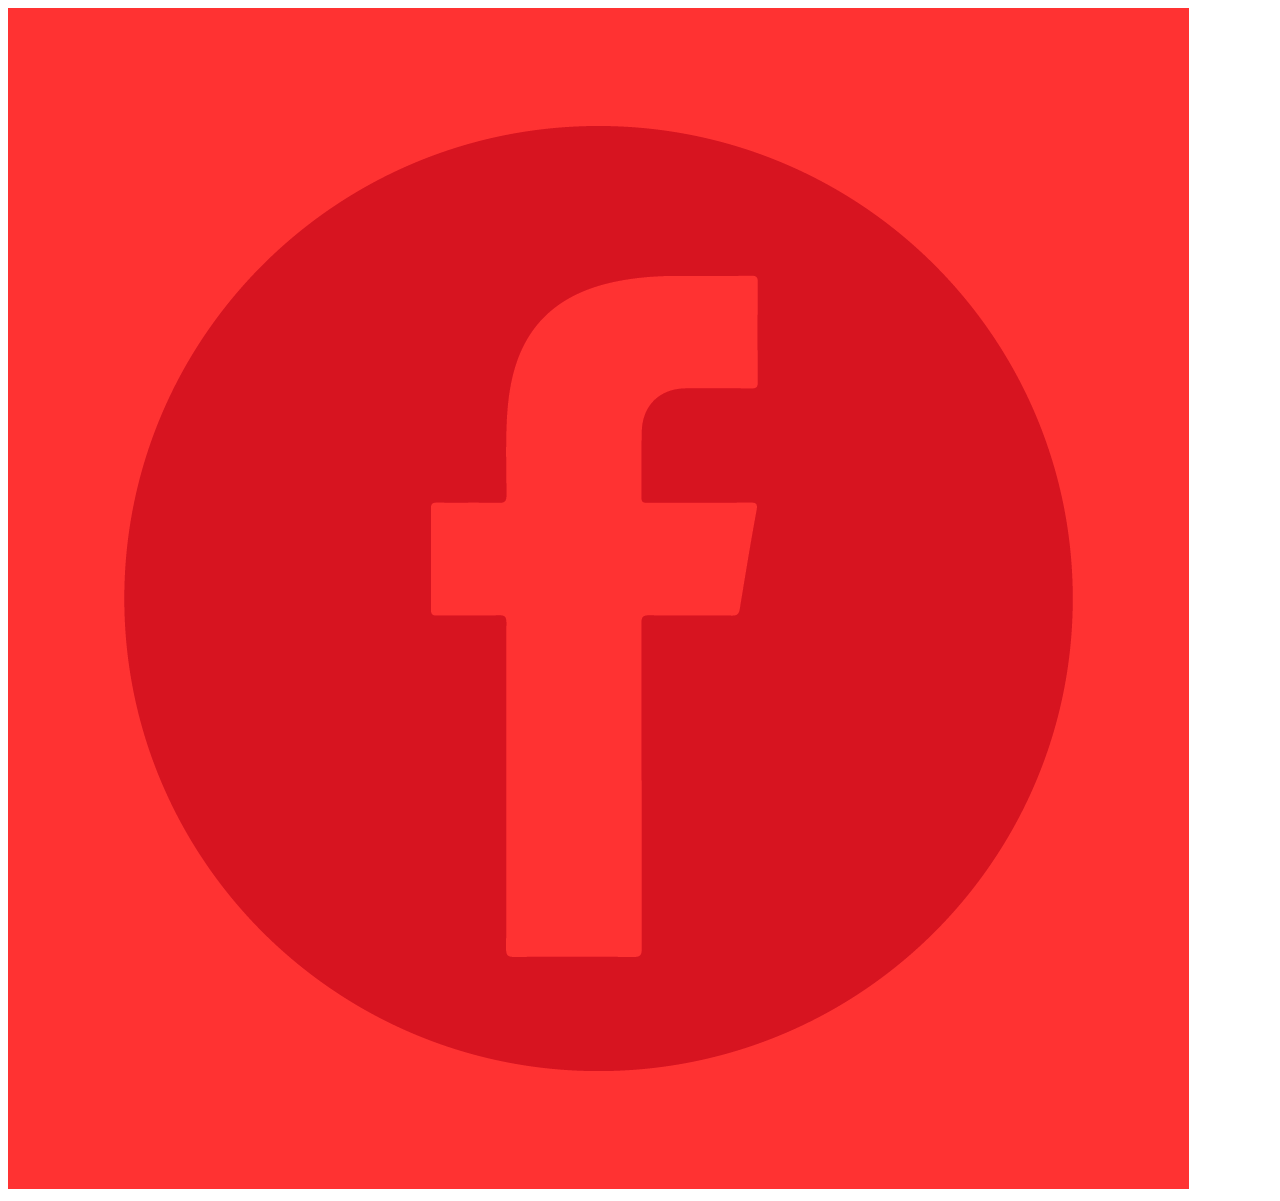
==== test.html @ 30fc1f8c "first commit" ====
<!DOCTYPE html>
<html lang="en">
<head>
    <meta charset="UTF-8">
    <meta name="viewport" content="width=device-width, initial-scale=1.0">
    <title>Red Colorized Image</title>
    <style>
        /* Container for the image and overlay */
        .image-container {
            position: relative;
            display: inline-block;
        }

        /* Add a class to the image for styling */
        .colorized-image {
            /* Ensure the image fills the container */
            width: 100%;
            height: auto;
            display: block;
        }

        /* Overlay with the red color */
        .color-overlay {
            position: absolute;
            top: 0;
            left: 0;
            width: 100%;
            height: 100%;
            background-color: rgba(255, 0, 0, 0.803); /* Red color with 50% opacity */
        }
    </style>
</head>
<body>

    <!-- Your page content goes here -->

    <!-- Container for the image and overlay -->
    <div class="image-container">
        <!-- Image with the overlay -->
        <img src="image/logo/Facebook.png" alt="Red Colorized Image" class="colorized-image">
        <!-- Overlay with the red color -->
        <div class="color-overlay"></div>
    </div>

    <!-- More content on the page -->

</body>
</html>
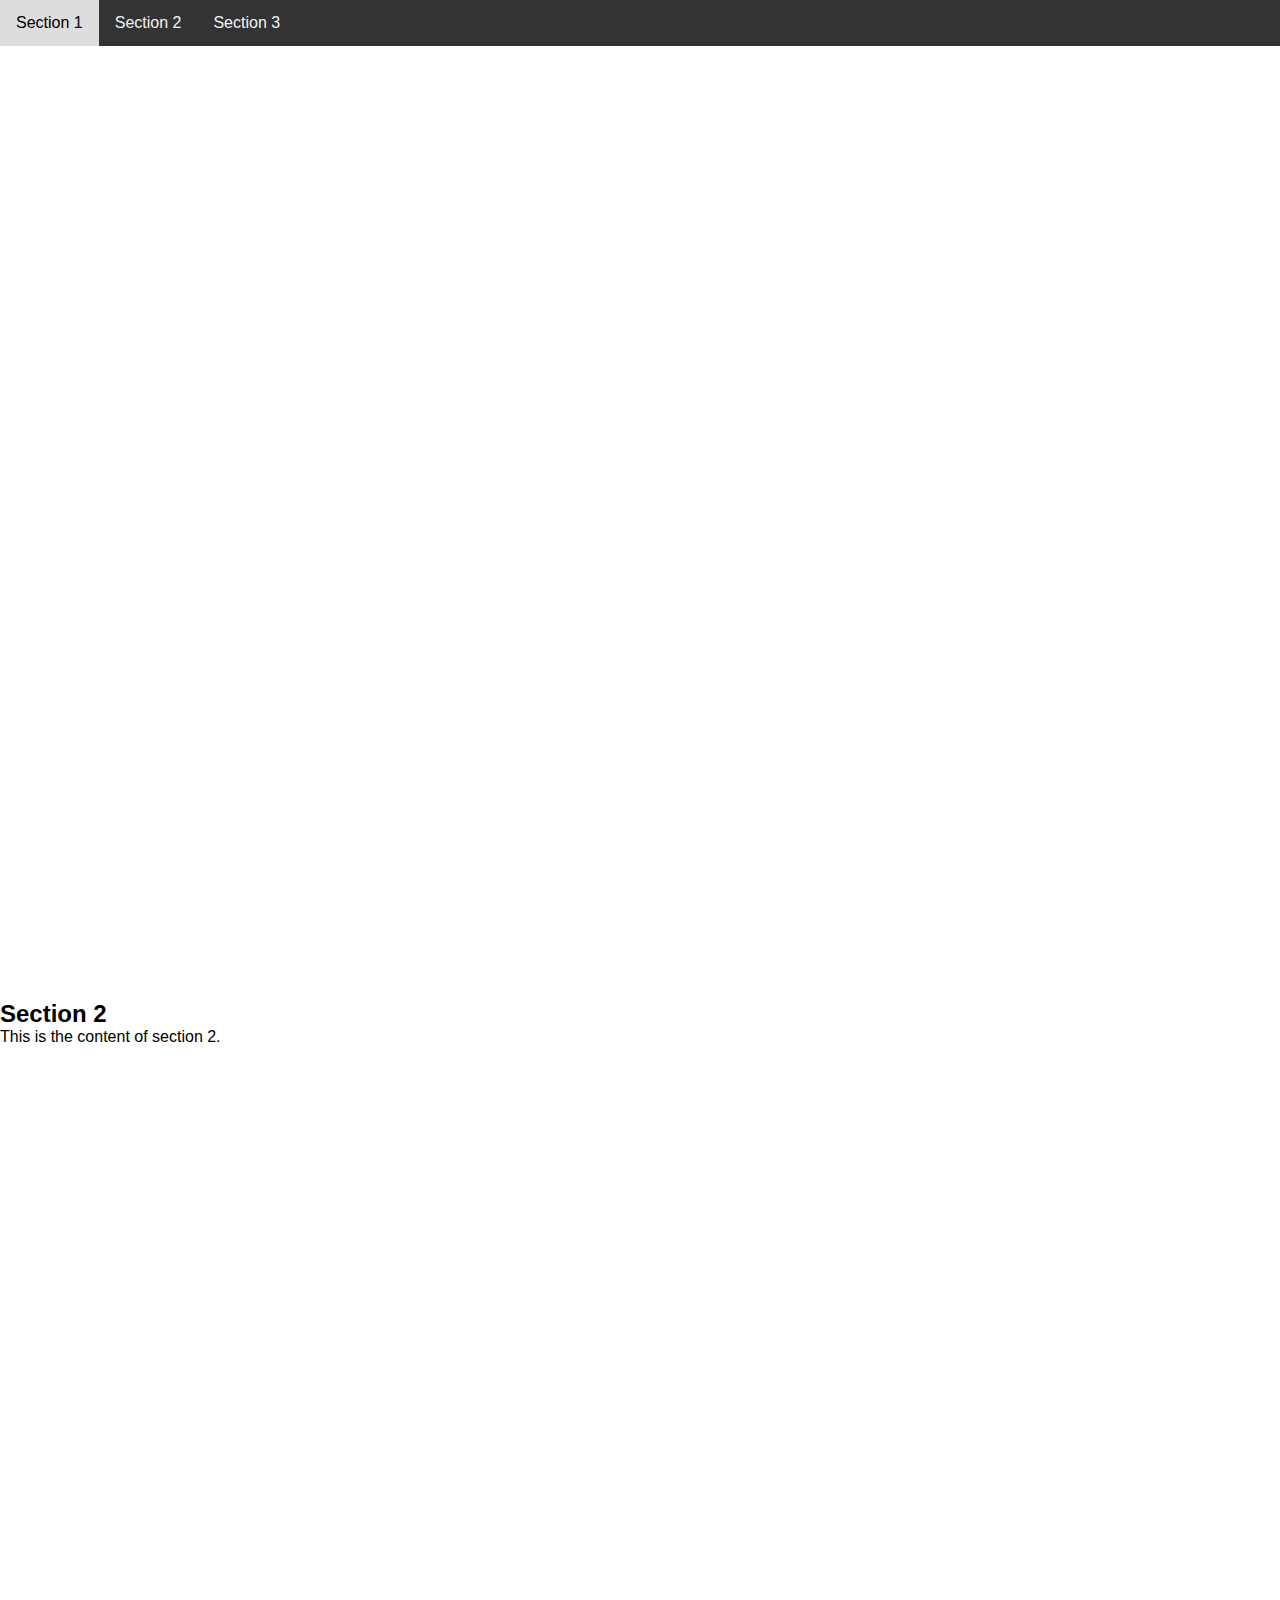
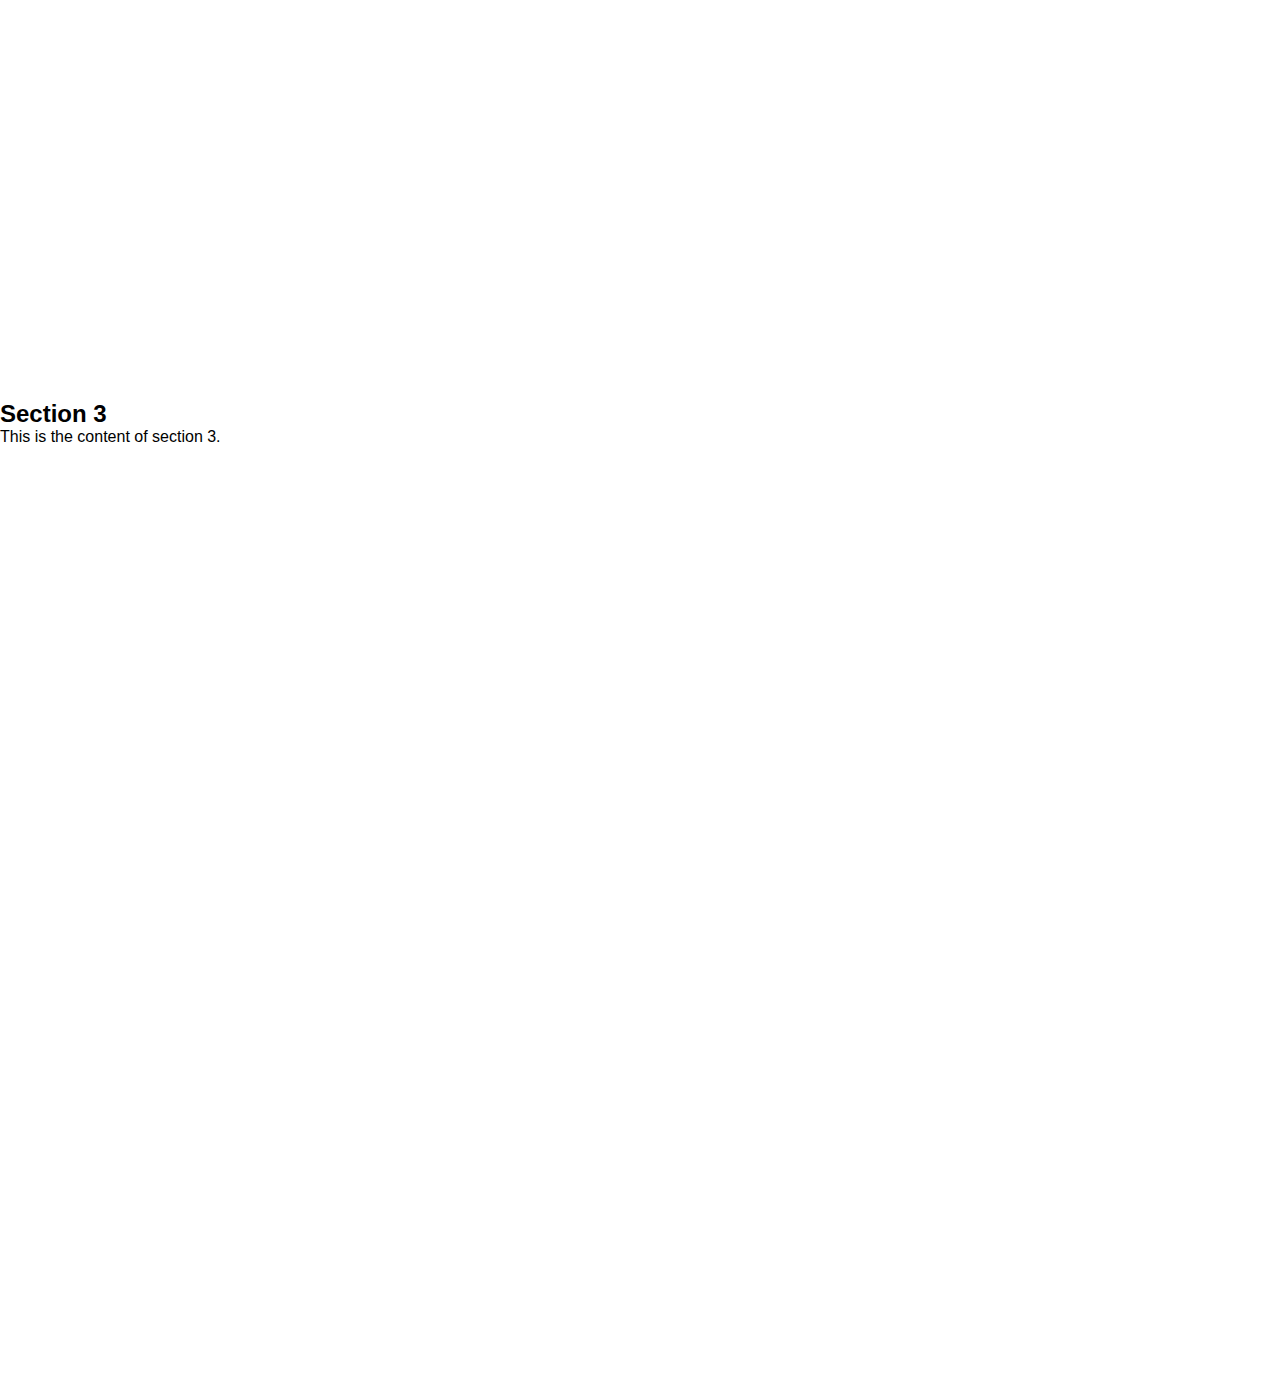
==== commit 8366f56f: "first commit" ====
--- a/test.html
+++ b/test.html
@@ -3,46 +3,91 @@
 <head>
     <meta charset="UTF-8">
     <meta name="viewport" content="width=device-width, initial-scale=1.0">
-    <title>Red Colorized Image</title>
     <style>
-        /* Container for the image and overlay */
-        .image-container {
-            position: relative;
-            display: inline-block;
+        *{
+            padding: 0;
+            margin: 0;
+        }
+        body {
+            margin: 0;
+            font-family: Arial, sans-serif;
         }
 
-        /* Add a class to the image for styling */
-        .colorized-image {
-            /* Ensure the image fills the container */
+        nav {
+            background-color: #333;
+            position: fixed;
             width: 100%;
-            height: auto;
-            display: block;
         }
 
-        /* Overlay with the red color */
-        .color-overlay {
-            position: absolute;
-            top: 0;
-            left: 0;
-            width: 100%;
-            height: 100%;
-            background-color: rgba(255, 0, 0, 0.803); /* Red color with 50% opacity */
+        nav a {
+            float: left;
+            display: block;
+            color: #f2f2f2;
+            text-align: center;
+            padding: 14px 16px;
+            text-decoration: none;
+        }
+
+        nav a:hover {
+            background-color: #ddd;
+            color: black;
+        }
+
+        nav a.active {
+            color: #ff0000; /* Change this to the desired color for the active link */
+        }
+
+        section {
+            height: 1000px; /* Add some height to create a scrollable page */
         }
     </style>
 </head>
 <body>
 
-    <!-- Your page content goes here -->
+<nav>
+    <a href="#section1" class="nav-link">Section 1</a>
+    <a href="#section2" class="nav-link">Section 2</a>
+    <a href="#section3" class="nav-link">Section 3</a>
+</nav>
 
-    <!-- Container for the image and overlay -->
-    <div class="image-container">
-        <!-- Image with the overlay -->
-        <img src="image/logo/Facebook.png" alt="Red Colorized Image" class="colorized-image">
-        <!-- Overlay with the red color -->
-        <div class="color-overlay"></div>
-    </div>
+<section id="section1">
+    <h2>Section 1</h2>
+    <p>This is the content of section 1.</p>
+</section>
 
-    <!-- More content on the page -->
+<section id="section2">
+    <h2>Section 2</h2>
+    <p>This is the content of section 2.</p>
+</section>
+
+<section id="section3">
+    <h2>Section 3</h2>
+    <p>This is the content of section 3.</p>
+</section>
+
+<script>
+    document.addEventListener("DOMContentLoaded", function () {
+        var navLinks = document.querySelectorAll('.nav-link');
+
+        function highlightNavLink() {
+            var scrollPosition = window.scrollY || document.documentElement.scrollTop;
+
+            navLinks.forEach(function (link) {
+                var section = document.querySelector(link.getAttribute('href'));
+                var sectionTop = section.offsetTop;
+                var sectionBottom = sectionTop + section.offsetHeight;
+
+                if (scrollPosition >= sectionTop && scrollPosition < sectionBottom) {
+                    link.classList.add('active');
+                } else {
+                    link.classList.remove('active');
+                }
+            });
+        }
+
+        window.addEventListener('scroll', highlightNavLink);
+    });
+</script>
 
 </body>
 </html>
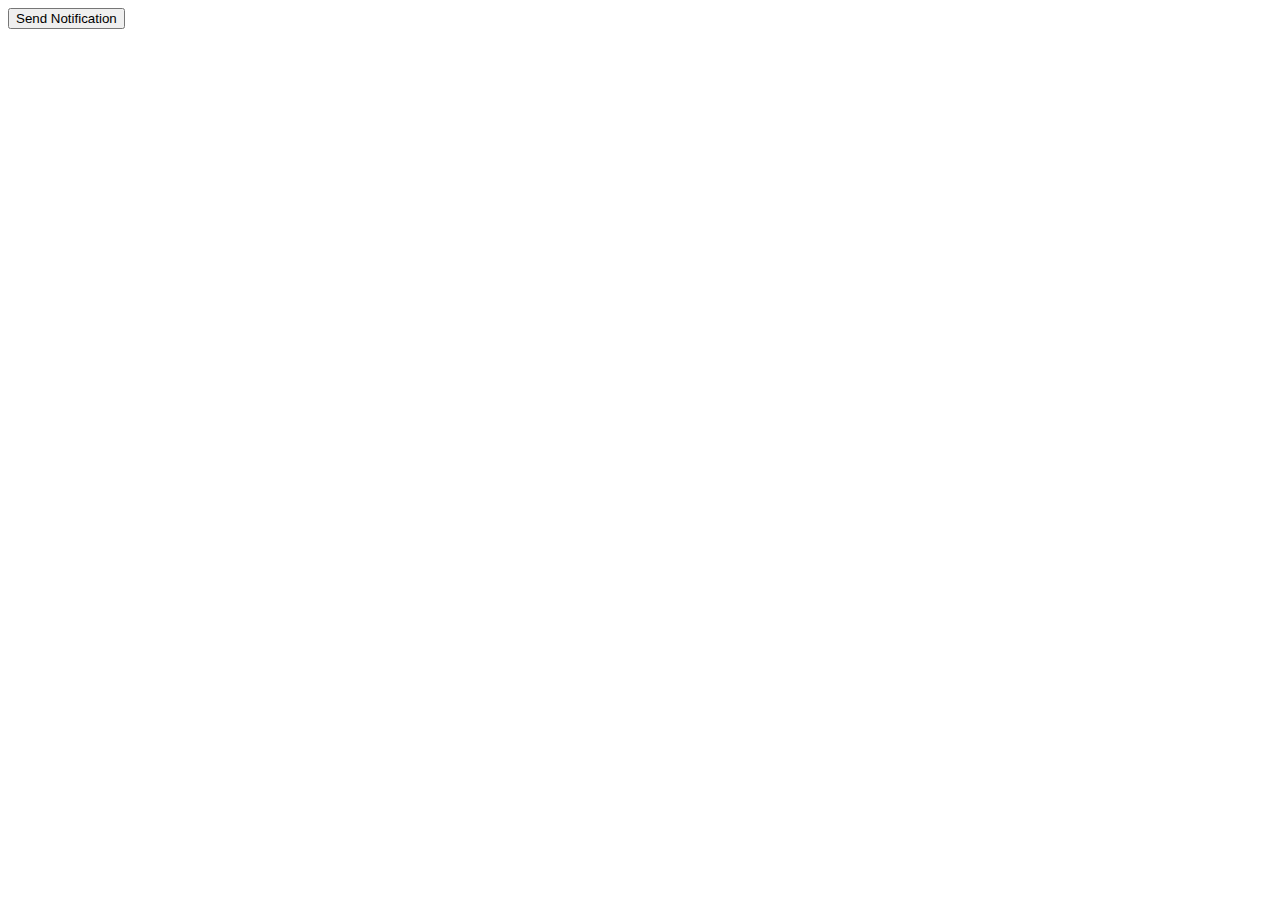
==== commit dd10f070: "first commit" ====
--- a/test.html
+++ b/test.html
@@ -1,92 +1,42 @@
 <!DOCTYPE html>
 <html lang="en">
 <head>
-    <meta charset="UTF-8">
-    <meta name="viewport" content="width=device-width, initial-scale=1.0">
-    <style>
-        *{
-            padding: 0;
-            margin: 0;
-        }
-        body {
-            margin: 0;
-            font-family: Arial, sans-serif;
-        }
-
-        nav {
-            background-color: #333;
-            position: fixed;
-            width: 100%;
-        }
-
-        nav a {
-            float: left;
-            display: block;
-            color: #f2f2f2;
-            text-align: center;
-            padding: 14px 16px;
-            text-decoration: none;
-        }
-
-        nav a:hover {
-            background-color: #ddd;
-            color: black;
-        }
-
-        nav a.active {
-            color: #ff0000; /* Change this to the desired color for the active link */
-        }
-
-        section {
-            height: 1000px; /* Add some height to create a scrollable page */
-        }
-    </style>
+  <meta charset="UTF-8">
+  <meta name="viewport" content="width=device-width, initial-scale=1.0">
+  <title>Pushbullet API Example</title>
+  <script src="https://cdn.pushbullet.com/js/pushbullet.js"></script>
 </head>
 <body>
 
-<nav>
-    <a href="#section1" class="nav-link">Section 1</a>
-    <a href="#section2" class="nav-link">Section 2</a>
-    <a href="#section3" class="nav-link">Section 3</a>
-</nav>
-
-<section id="section1">
-    <h2>Section 1</h2>
-    <p>This is the content of section 1.</p>
-</section>
-
-<section id="section2">
-    <h2>Section 2</h2>
-    <p>This is the content of section 2.</p>
-</section>
-
-<section id="section3">
-    <h2>Section 3</h2>
-    <p>This is the content of section 3.</p>
-</section>
+<button onclick="sendNotification()">Send Notification</button>
 
 <script>
-    document.addEventListener("DOMContentLoaded", function () {
-        var navLinks = document.querySelectorAll('.nav-link');
+  // Replace 'YOUR_API_KEY' with your actual Pushbullet API key
+  //var pushbullet = new PushBullet('o.NiP9A3dx7xCIJJbgoXxuvH08bGyX5skO');
 
-        function highlightNavLink() {
-            var scrollPosition = window.scrollY || document.documentElement.scrollTop;
-
-            navLinks.forEach(function (link) {
-                var section = document.querySelector(link.getAttribute('href'));
-                var sectionTop = section.offsetTop;
-                var sectionBottom = sectionTop + section.offsetHeight;
-
-                if (scrollPosition >= sectionTop && scrollPosition < sectionBottom) {
-                    link.classList.add('active');
-                } else {
-                    link.classList.remove('active');
-                }
-            });
-        }
-
-        window.addEventListener('scroll', highlightNavLink);
+  function sendNotification() {
+    fetch('https://api.pushbullet.com/v2/pushes', {
+      method: 'POST',
+      headers: {
+        'Access-Token': 'o.NiP9A3dx7xCIJJbgoXxuvH08bGyX5skO', // Replace with your actual API key
+        'Content-Type': 'application/json',
+      },
+      body: JSON.stringify({
+        type: 'note',
+        title: 'Notification Title',
+        body: 'This is the notification body.',
+      }),
+    })
+    .then(response => response.json())
+    .then(data => {
+      console.log('Notification Sent:', data);
+      alert('Notification Sent:\n' + JSON.stringify(data, null, 2));
+    })
+    .catch(error => {
+      console.error('Error:', error);
+      alert('Error: ' + error.message);
     });
+  }
 </script>
 
 </body>
